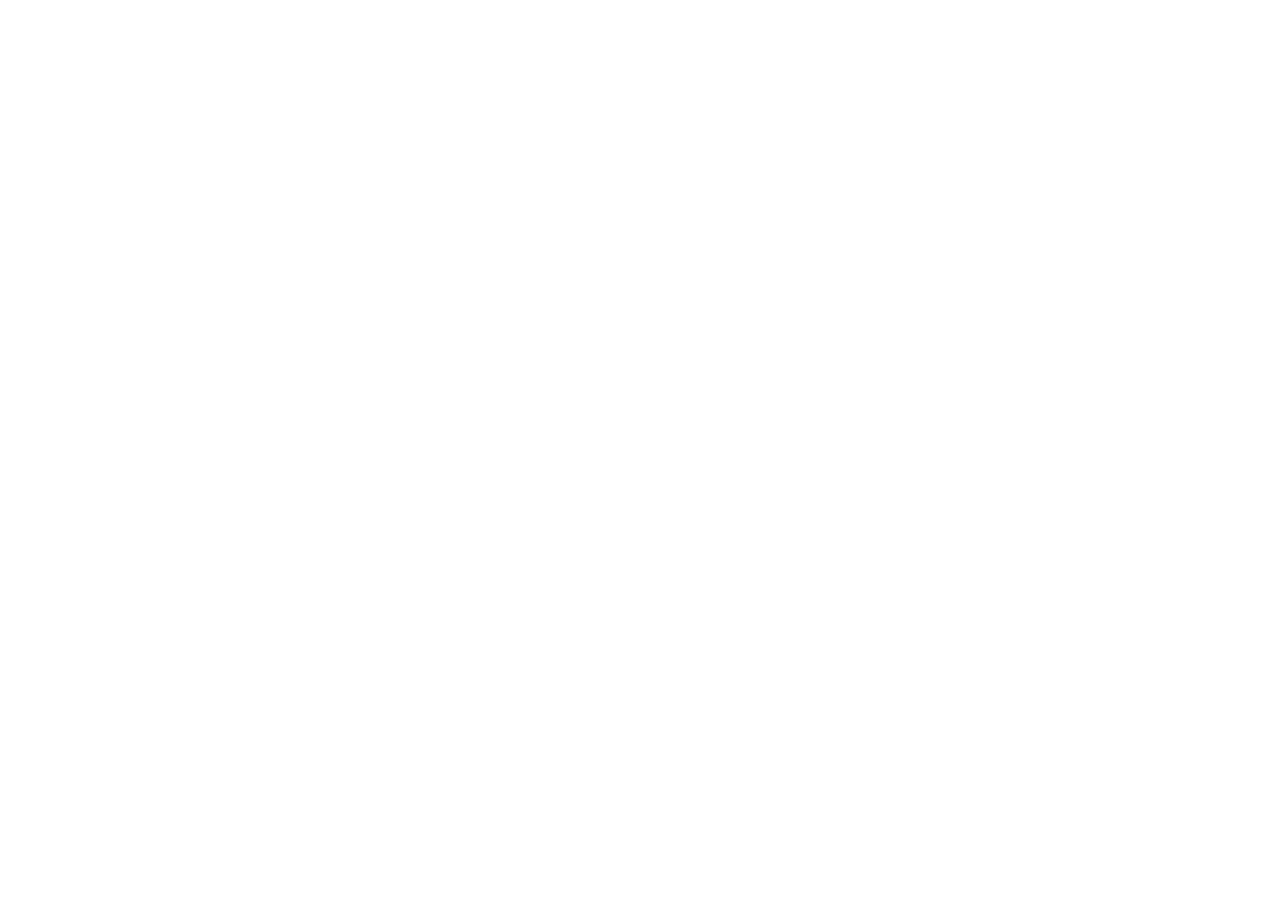
==== page5.html @ d493fd90 "first upload" ====
<!DOCTYPE html>
<html lang="en">
<head>
    <meta charset="UTF-8">
    <meta http-equiv="X-UA-Compatible" content="IE=edge">
    <meta name="viewport" content="width=device-width, initial-scale=1.0">
    <title>Take Cash</title>
    <link rel="preconnect" href="https://fonts.googleapis.com">
    <link rel="preconnect" href="https://fonts.gstatic.com" crossorigin>
    <link href="https://fonts.googleapis.com/css2?family=Rubik:ital,wght@0,300;0,400;0,500;0,600;0,700;0,800;0,900;1,300;1,400;1,500;1,600;1,700;1,800;1,900&display=swap" rel="stylesheet">
    <link rel="stylesheet" href="css/main.css">
</head>
<body>
    
</body>
</html>
---- css/main.css ----
* {Margin: 0; padding: 0; box-sizing: border-box;}
* {font-family: 'Rubik', sans-serif;}


/* HOMEPAGE HERE */

.home {width: 100%; display: block; align-items: center; /* background: linear-gradient(45deg, #184cc3, cornflowerblue, #9999ff);*/ padding-top: 10px; padding-bottom: 178px; background-repeat: no-repeat; background-position: center; background-size: border-box; justify-content: space-between; text-align: center; color: steelblue; background-image: url(../img/logo-Copy.png);}
.home .logo {width: 15%;}
.home .logo img {width: 20%; object-fit: contain;}
.home .bank h1 {font-size: 50px;}
.home .text1 {text-decoration: none;}
.home .text1 h2 {font-weight: 300; font-size: 25px;}
.home .text1 a {text-decoration: none;}
.home .text1 .button {width: 10%;}
.home .text1 .button h3 {background-color: cornflowerblue; width: 15%; padding: 15px; border-radius: 10px; color: aliceblue; margin: auto;}

.home .text1 .button h3:hover {background: linear-gradient(45deg, #184cc3, tomato, #9999ff); font-style: italic;}


/* PAGE 2 HERE */

.pin .logo {width: 15%;}
.pin .logo img {width: 20%; object-fit: contain;}
.pin {width: 100%; display: block; align-items: center; background: linear-gradient(45deg, #184cc3, cornflowerblue, #9999ff); padding-top: 15px; padding-bottom: 178px; background-repeat: no-repeat; background-position: center; background-size: border-box; justify-content: space-between; text-align: center; color: white;}
.pin .text1 {width: 70%; font-size: 35px; margin: auto;}
.pin .pin {width: 50%; font-size: 30px; height: 100px;}
.pin .pin .password {height: 100px; width: 100px; font-size: 30px;}
.pin .text2 {width: 40%; margin: auto;}
.pin .text2 a {text-decoration: none; color: white;}
.pin .text2 h3 {width: 40%; margin: auto; background-color: yellowgreen; padding: 10px; border-radius: 10px}

.pin .text2 h3:hover {border: 1px solid tomato; border-radius: 10px; background-color: palegoldenrod; color: #184cc3;}


/* PAGE 3 HERE */

.service {width: 100%; display:block; align-items: center; background: linear-gradient(45deg, #184cc3, cornflowerblue, #9999ff); padding-top: 15px; padding-bottom: 89px; background-repeat: no-repeat; background-position: center; background-size: border-box; justify-content: space-between; text-align: center; color: white;}
.service .text1 {font-size: 25px; font-weight: 600;}
.service .buttons {width: 100%; display: grid; grid-template-columns: auto auto; grid-gap: 25px;}
.service .buttons a {text-decoration: none; color: white; padding: 30px; background-color: yellowgreen; width: 70%; margin: auto; justify-content: space-between; border-radius: 15px;}
.service .end {width: 40%; margin: auto;}
.service .end a {text-decoration: none; color: white;}
.service .end h3 {width: 30%; background-color: tomato; border-radius: 10px; padding: 15px; margin: auto;}

.service .buttons a:hover {border: 1px solid tomato; border-radius: 10px; background-color: palegoldenrod; color: #184cc3;}

.service .end a h3:hover {background-color: red; color: yellow; border-radius: 10px; }
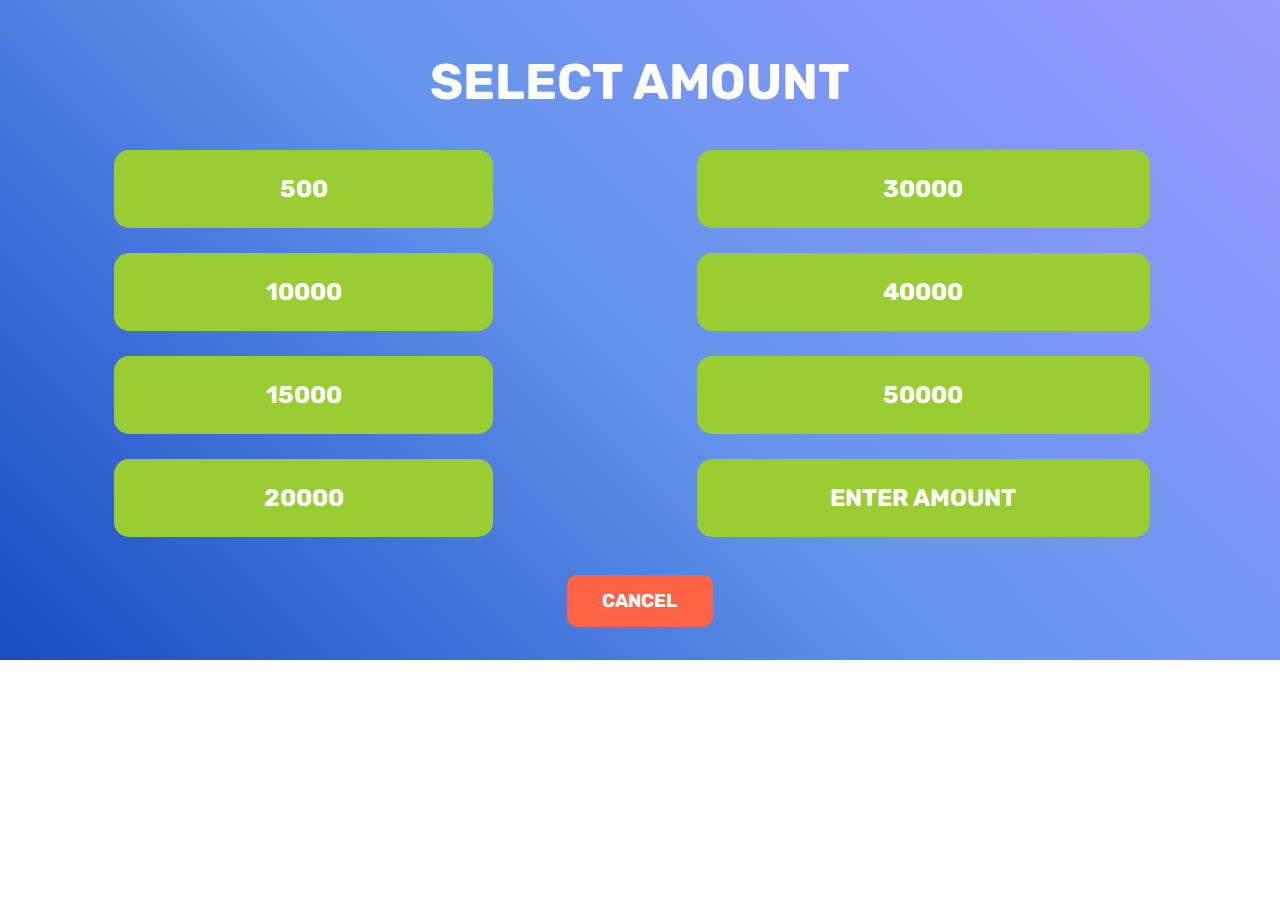
==== commit 028515a9: "version 1.0" ====
--- a/page5.html
+++ b/page5.html
@@ -4,13 +4,50 @@
     <meta charset="UTF-8">
     <meta http-equiv="X-UA-Compatible" content="IE=edge">
     <meta name="viewport" content="width=device-width, initial-scale=1.0">
-    <title>Take Cash</title>
+    <title>Select Amount</title>
     <link rel="preconnect" href="https://fonts.googleapis.com">
     <link rel="preconnect" href="https://fonts.gstatic.com" crossorigin>
     <link href="https://fonts.googleapis.com/css2?family=Rubik:ital,wght@0,300;0,400;0,500;0,600;0,700;0,800;0,900;1,300;1,400;1,500;1,600;1,700;1,800;1,900&display=swap" rel="stylesheet">
     <link rel="stylesheet" href="css/main.css">
 </head>
 <body>
-    
+    <div class="amount">
+        <br>
+        <div class="text1">
+            <h1>SELECT AMOUNT</h1>
+        </div>
+        <br><br>
+        <div class="buttons">
+            <a href="page6.html">
+                <h2>500</h2>
+            </a>
+            <a href="page6.html">
+                <h2>30000</h2>
+            </a>
+            <a href="page6.html">
+                <h2>10000</h2>
+            </a>
+            <a href="page6.html">
+                <h2>40000</h2>
+            </a>
+            <a href="page6.html">
+                <h2>15000</h2>
+            </a>
+            <a href="page6.html">
+                <h2>50000</h2>
+            </a>
+            <a href="page6.html">
+                <h2>20000</h2>
+            </a>
+            <a href="#">
+                <h2>ENTER AMOUNT</h2>
+            </a>
+        </div> <br> <br>
+        <div class="end">
+            <a class="end" href="page8.html">
+                <h3>CANCEL</h3>
+            </a>
+        </div>
+    </div>
 </body>
 </html>--- a/css/main.css
+++ b/css/main.css
@@ -21,7 +21,7 @@
 
 .pin .logo {width: 15%;}
 .pin .logo img {width: 20%; object-fit: contain;}
-.pin {width: 100%; display: block; align-items: center; background: linear-gradient(45deg, #184cc3, cornflowerblue, #9999ff); padding-top: 15px; padding-bottom: 178px; background-repeat: no-repeat; background-position: center; background-size: border-box; justify-content: space-between; text-align: center; color: white;}
+.pin {width: 100%; display: block; align-items: center; background: linear-gradient(45deg, #184cc3, cornflowerblue, #9999ff); padding-top: 15px; padding-bottom: 167px; background-repeat: no-repeat; background-position: center; background-size: border-box; justify-content: space-between; text-align: center; color: white;}
 .pin .text1 {width: 70%; font-size: 35px; margin: auto;}
 .pin .pin {width: 50%; font-size: 30px; height: 100px;}
 .pin .pin .password {height: 100px; width: 100px; font-size: 30px;}
@@ -34,14 +34,77 @@
 
 /* PAGE 3 HERE */
 
-.service {width: 100%; display:block; align-items: center; background: linear-gradient(45deg, #184cc3, cornflowerblue, #9999ff); padding-top: 15px; padding-bottom: 89px; background-repeat: no-repeat; background-position: center; background-size: border-box; justify-content: space-between; text-align: center; color: white;}
+.service {width: 100%; display:block; align-items: center; background: linear-gradient(45deg, #184cc3, cornflowerblue, #9999ff); padding: 85px; background-repeat: no-repeat; background-position: center; background-size: border-box; justify-content: center; text-align: center; color: white; align-items: center;}
 .service .text1 {font-size: 25px; font-weight: 600;}
 .service .buttons {width: 100%; display: grid; grid-template-columns: auto auto; grid-gap: 25px;}
-.service .buttons a {text-decoration: none; color: white; padding: 30px; background-color: yellowgreen; width: 70%; margin: auto; justify-content: space-between; border-radius: 15px;}
+.service .buttons a {text-decoration: none; color: white; padding: 25px; background-color: yellowgreen; width: 70%; margin: auto; justify-content: space-between; border-radius: 15px;}
 .service .end {width: 40%; margin: auto;}
 .service .end a {text-decoration: none; color: white;}
 .service .end h3 {width: 30%; background-color: tomato; border-radius: 10px; padding: 15px; margin: auto;}
+.service .buttons a:hover {border: 1px solid tomato; border-radius: 10px; background-color: palegoldenrod; color: #184cc3;}
+.service .end a h3:hover {background-color: red; color: yellow; border-radius: 10px;}
 
-.service .buttons a:hover {border: 1px solid tomato; border-radius: 10px; background-color: palegoldenrod; color: #184cc3;}
 
-.service .end a h3:hover {background-color: red; color: yellow; border-radius: 10px; }+/* PAGE 4 HERE */
+
+.account_type {width: 100%; display:block; align-items: center; background: linear-gradient(45deg, #184cc3, cornflowerblue, #9999ff); padding: 117px; background-repeat: no-repeat; background-position: center; background-size: border-box; justify-content: center; text-align: center; color: white; align-items: center;}
+.account_type .text1 {font-size: 25px; font-weight: 600;}
+.account_type .buttons {width: 100%; display: grid; grid-template-columns: auto auto; grid-gap: 25px;}
+.account_type .buttons a {text-decoration: none; color: white; padding: 25px; background-color: yellowgreen; width: 70%; margin: auto; justify-content: space-between; border-radius: 15px;}
+.account_type .end {width: 40%; margin: auto;}
+.account_type .end a {text-decoration: none; color: white;}
+.account_type .end h3 {width: 30%; background-color: tomato; border-radius: 10px; padding: 15px; margin: auto;}
+.account_type .buttons a:hover {border: 1px solid tomato; border-radius: 10px; background-color: palegoldenrod; color: #184cc3;}
+.account_type .end a h3:hover {background-color: red; color: yellow; border-radius: 10px;}
+
+
+/* PAGE 5 HERE */
+
+.amount {width: 100%; display:block; align-items: center; background: linear-gradient(45deg, #184cc3, cornflowerblue, #9999ff); padding: 33px; background-repeat: no-repeat; background-position: center; background-size: border-box; justify-content: center; text-align: center; color: white; align-items: center;}
+.amount .text1 {font-size: 25px; font-weight: 600;}
+.amount .buttons {width: 100%; display: grid; grid-template-columns: auto auto; grid-gap: 25px;}
+.amount .buttons a {text-decoration: none; color: white; padding: 25px; background-color: yellowgreen; width: 70%; margin: auto; justify-content: space-between; border-radius: 15px;}
+.amount .end {width: 40%; margin: auto;}
+.amount .end a {text-decoration: none; color: white;}
+.amount .end h3 {width: 30%; background-color: tomato; border-radius: 10px; padding: 15px; margin: auto;}
+.amount .buttons a:hover {border: 1px solid tomato; border-radius: 10px; background-color: palegoldenrod; color: #184cc3;}
+.amount .end a h3:hover {background-color: red; color: yellow; border-radius: 10px;}
+
+/* PAGE 6 HERE */
+
+.print {width: 100%; display:block; align-items: center; background: linear-gradient(45deg, #184cc3, cornflowerblue, #9999ff); padding: 166px; background-repeat: no-repeat; background-position: center; background-size: border-box; justify-content: center; text-align: center; color: white; align-items: center;}
+.print .text1 {font-size: 25px; font-weight: 600;}
+.print .buttons {width: 100%; display: grid; grid-template-columns: auto auto; grid-gap: 25px;}
+.print .buttons a {text-decoration: none; color: white; padding: 25px; background-color: yellowgreen; width: 70%; margin: auto; justify-content: space-between; border-radius: 15px;}
+.print .buttons a:hover {border: 1px solid tomato; border-radius: 10px; background-color: palegoldenrod; color: #184cc3;}
+
+
+/* PAGE 7 HERE */
+
+.success {width: 100%; display:block; align-items: center; background: linear-gradient(45deg, #184cc3, cornflowerblue, #9999ff); padding: 114px; background-repeat: no-repeat; background-position: center; background-size: border-box; justify-content: center; text-align: center; color: white; align-items: center;}
+.success .text1 {font-size: 25px; font-weight: 600;}
+.success .buttons {width: 80%; display: flex; margin: auto; }
+.success .buttons a {text-decoration: none; color: white; padding: 25px; background-color: yellowgreen; width: 20%; margin: auto; justify-content: space-between; border-radius: 15px;}
+.success .buttons a:hover {border: 1px solid tomato; border-radius: 10px; background-color: palegoldenrod; color: #184cc3;}
+
+
+/* PAGE 8 HERE */
+
+.continue {width: 100%; display:block; align-items: center; background: linear-gradient(45deg, #184cc3, cornflowerblue, #9999ff); padding: 119px; background-repeat: no-repeat; background-position: center; background-size: border-box; justify-content: center; text-align: center; color: white; align-items: center;}
+.continue .text1 {font-size: 25px; font-weight: 600;}
+.continue .buttons {width: 80%; display: flex; margin: auto;}
+.continue .buttons a {text-decoration: none; color: white; padding: 25px; background-color: yellowgreen; width: 20%; margin: auto; justify-content: space-between; border-radius: 15px;}
+.continue .buttons a:hover {border: 1px solid tomato; border-radius: 10px; background-color: palegoldenrod; color: #184cc3;}
+
+
+
+/* PAGE 9 HERE */
+
+.finish {width: 100%; display:block; align-items: center; background: linear-gradient(45deg, #184cc3, cornflowerblue, #9999ff); padding-top: 10px; padding-bottom: 144px; background-repeat: no-repeat; background-position: center; background-size: border-box; justify-content: center; text-align: center; color: white; align-items: center;}
+.finish .logo {width: 15%;}
+.finish .logo img {width: 20%; object-fit: contain;}
+.finish .text1 h1 {font-size: 45px; font-weight: 600;}
+.finish .text1 h3 {font-size: 20px; font-weight: 600;}
+.finish .buttons {width: 80%; display: flex; margin: auto; }
+.finish .buttons a {text-decoration: none; color: white; padding: 15px; background-color: yellowgreen; width: 20%; margin: auto; justify-content: space-between; border-radius: 15px;}
+.finish .buttons a:hover {border: 1px solid tomato; border-radius: 10px; background-color: gainsboro; color: #184cc3;}